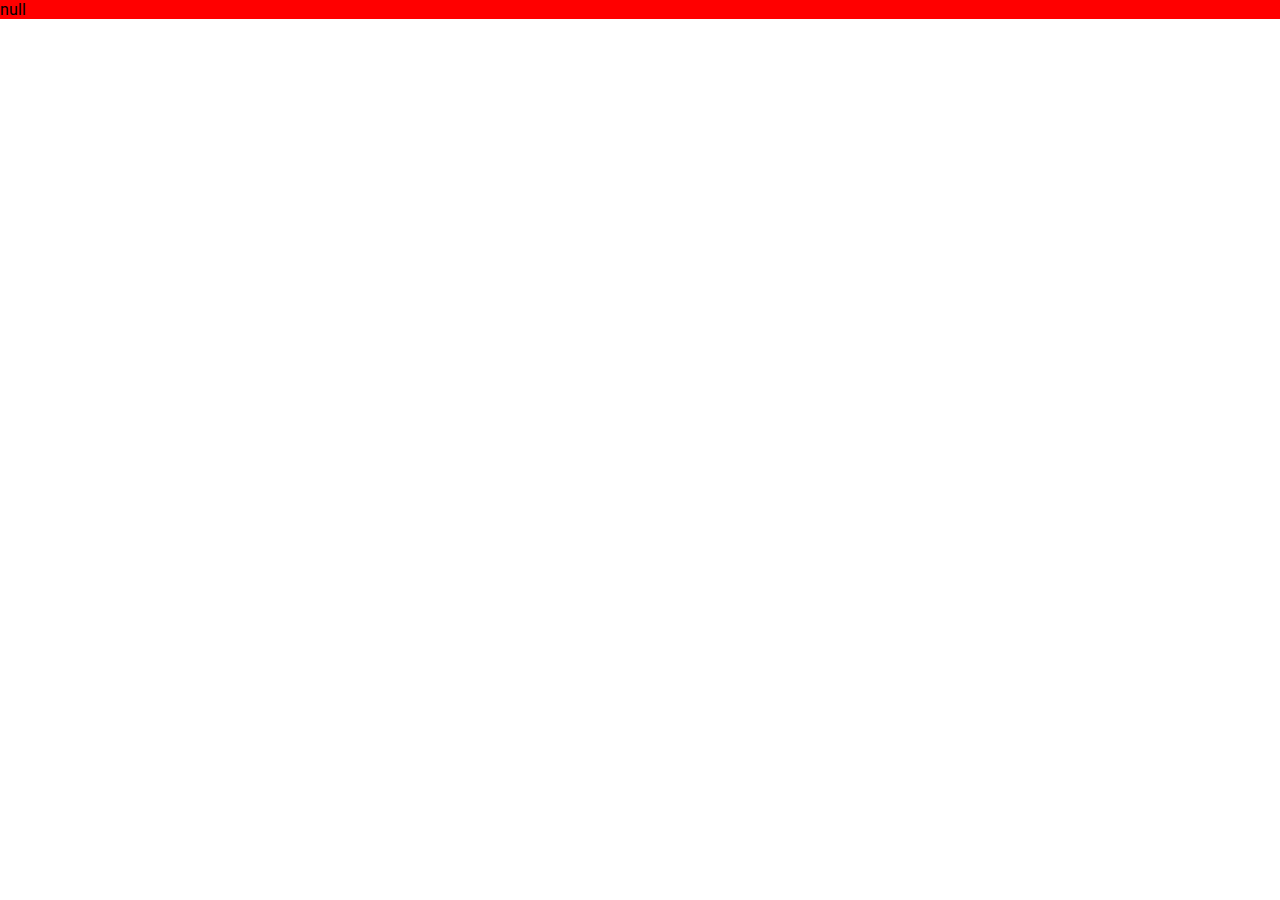
==== index.html @ 8d52ff78 "Add files via upload" ====
<!DOCTYPE html><html><head>
    <meta charset="utf-8">
    <meta http-equiv="X-UA-Compatible" content="IE=edge">
    <meta name="viewport" content="width=device-width, initial-scale=1.0">
    <meta name="scaffolded-by" content="https://github.com/google/stagehand">
    <meta name="mobile-web-app-capable" content="yes">
    <meta name="mobile-web-app-status-bar-style" content="black">
    <title>Orientater</title>
    <link rel="stylesheet" href="styles.css">
    <link rel="icon" href="favicon.ico">
    <script defer="" src="main.dart.js"></script>
    

</head>


<body id="container">
<div class="Spielfeld" id="feld"></div>


  <div id="output"></div>
    <div id="dbg"></div>


</body></html>
---- styles.css ----
@import url(https://fonts.googleapis.com/css?family=Roboto);

html, body {
  width: 100%;
  height: 100%;
  margin: 0;
  padding: 0;
  font-family: 'Roboto', sans-serif;
}

#output {
  padding: 20px;
  text-align: center;
}



#container { display:block; }

@media only screen and (orientation:portrait){

    #container {

        height: 100vw;

        -webkit-transform: rotate(-90deg);

        -moz-transform: rotate(-90deg);

        -o-transform: rotate(-90deg);

        -ms-transform: rotate(-90deg);

        transform: rotate(-90deg);

    }

}

@media only screen and (orientation:landscape){

    #container {

        -webkit-transform: rotate(0deg);

        -moz-transform: rotate(0deg);

        -o-transform: rotate(0deg);

        -ms-transform: rotate(0deg);

        transform: rotate(0deg);

    }

}
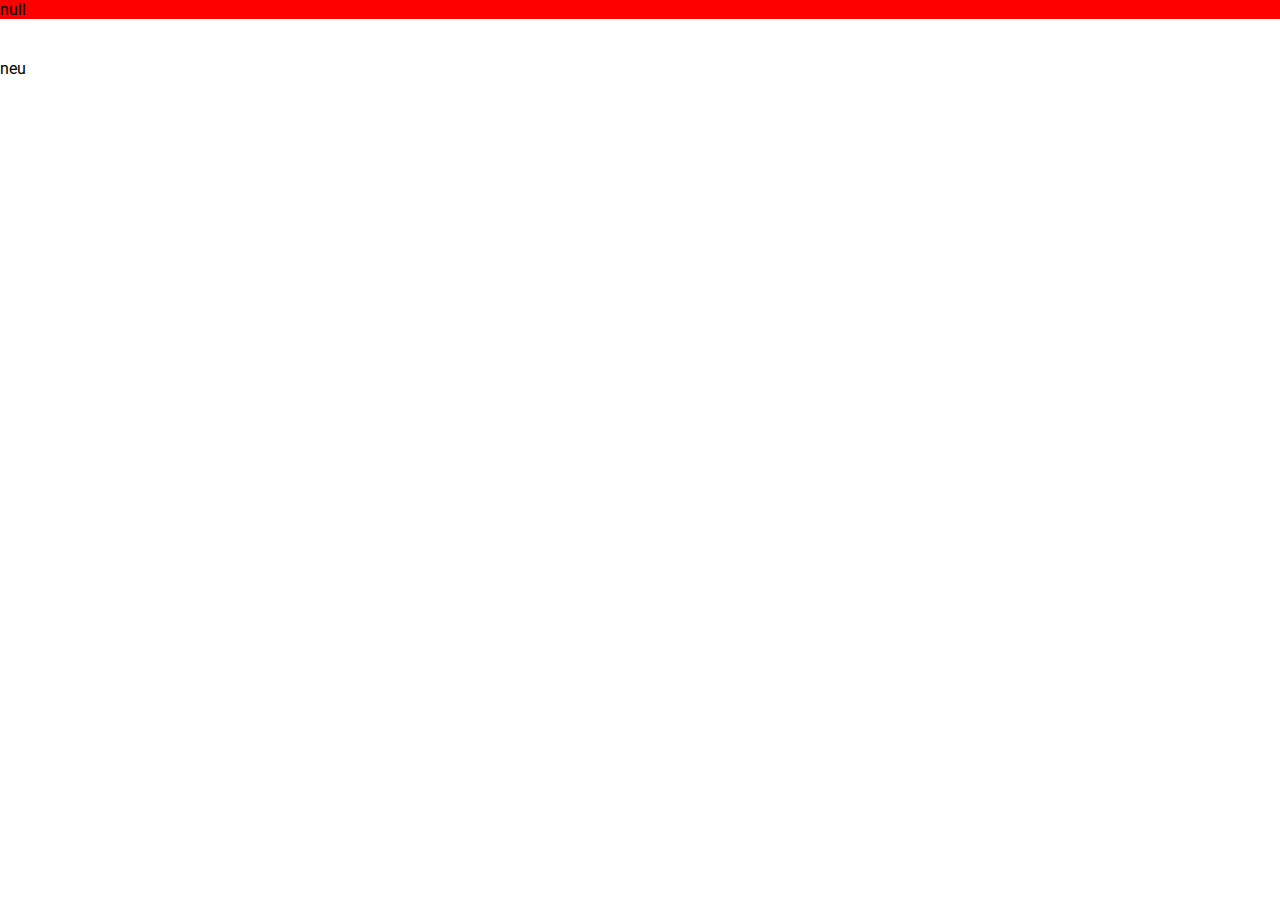
==== commit 245f9123: "Add files via upload" ====
--- a/index.html
+++ b/index.html
@@ -20,6 +20,7 @@
 
   <div id="output"></div>
     <div id="dbg"></div>
+<div>neu</div>
 
 
 </body></html>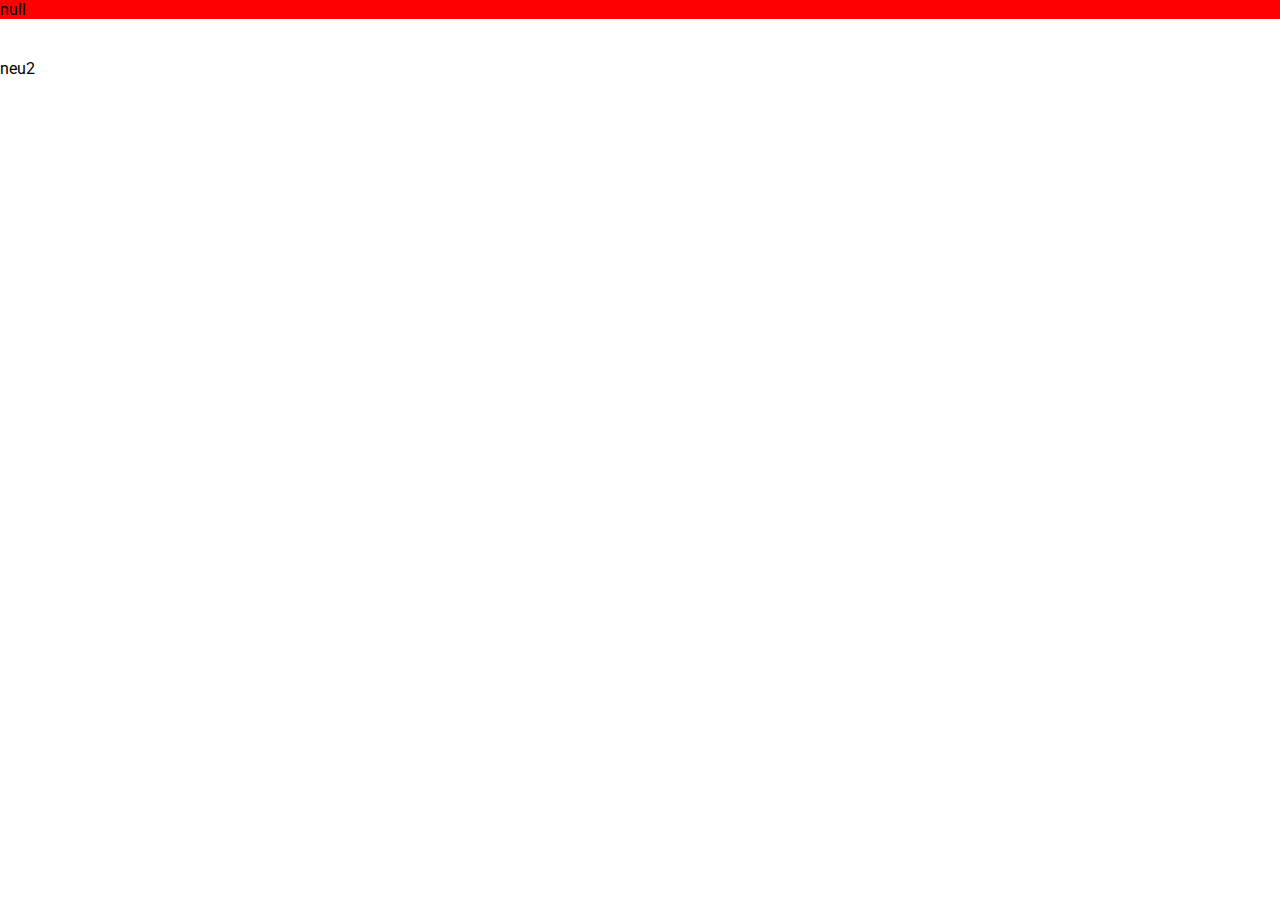
==== commit 990cb3c2: "Add files via upload" ====
--- a/index.html
+++ b/index.html
@@ -20,7 +20,7 @@
 
   <div id="output"></div>
     <div id="dbg"></div>
-<div>neu</div>
+<div>neu2</div>
 
 
 </body></html>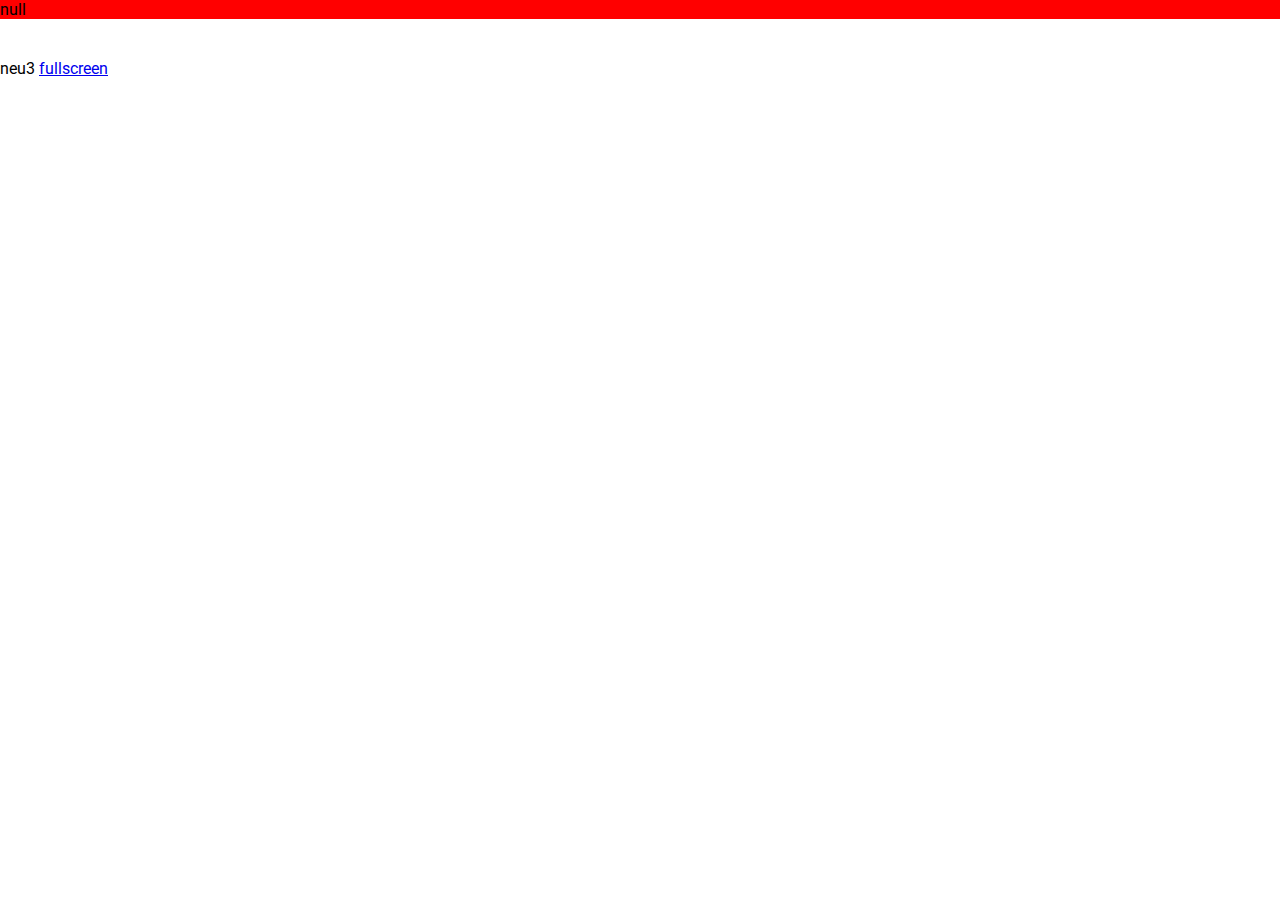
==== commit d5082cf2: "Add files via upload" ====
--- a/index.html
+++ b/index.html
@@ -11,6 +11,7 @@
     <script defer="" src="main.dart.js"></script>
     
 
+
 </head>
 
 
@@ -20,7 +21,32 @@
 
   <div id="output"></div>
     <div id="dbg"></div>
-<div>neu2</div>
+<div>neu3 <a href="javascript:fs"> fullscreen </a></div>
+
+<script>
+
+    /* Android Browser hack */
+    window.addEventListener("load", function() { window.scrollTo(0, 0); });
+
+    // use this with care, only if you don't have overflow content to be scrolled.
+    // document.addEventListener("touchmove",   function(e) { e.preventDefault() });
+    /* End Android hack */
+
+    function fs() {
+        var body = document.documentElement;
+        if (body.requestFullscreen) {
+            body.requestFullscreen();
+        } else if (body.webkitRequestFullscreen) {
+            body.webkitRequestFullscreen();
+        } else if (body.mozRequestFullScreen) {
+            body.mozRequestFullScreen();
+        } else if (body.msRequestFullscreen) {
+            body.msRequestFullscreen();
+        }
+
+    }
+
+</script>
 
 
 </body></html>--- a/styles.css
+++ b/styles.css
@@ -20,8 +20,6 @@
 @media only screen and (orientation:portrait){
 
     #container {
-
-        height: 100vw;
 
         -webkit-transform: rotate(-90deg);
 
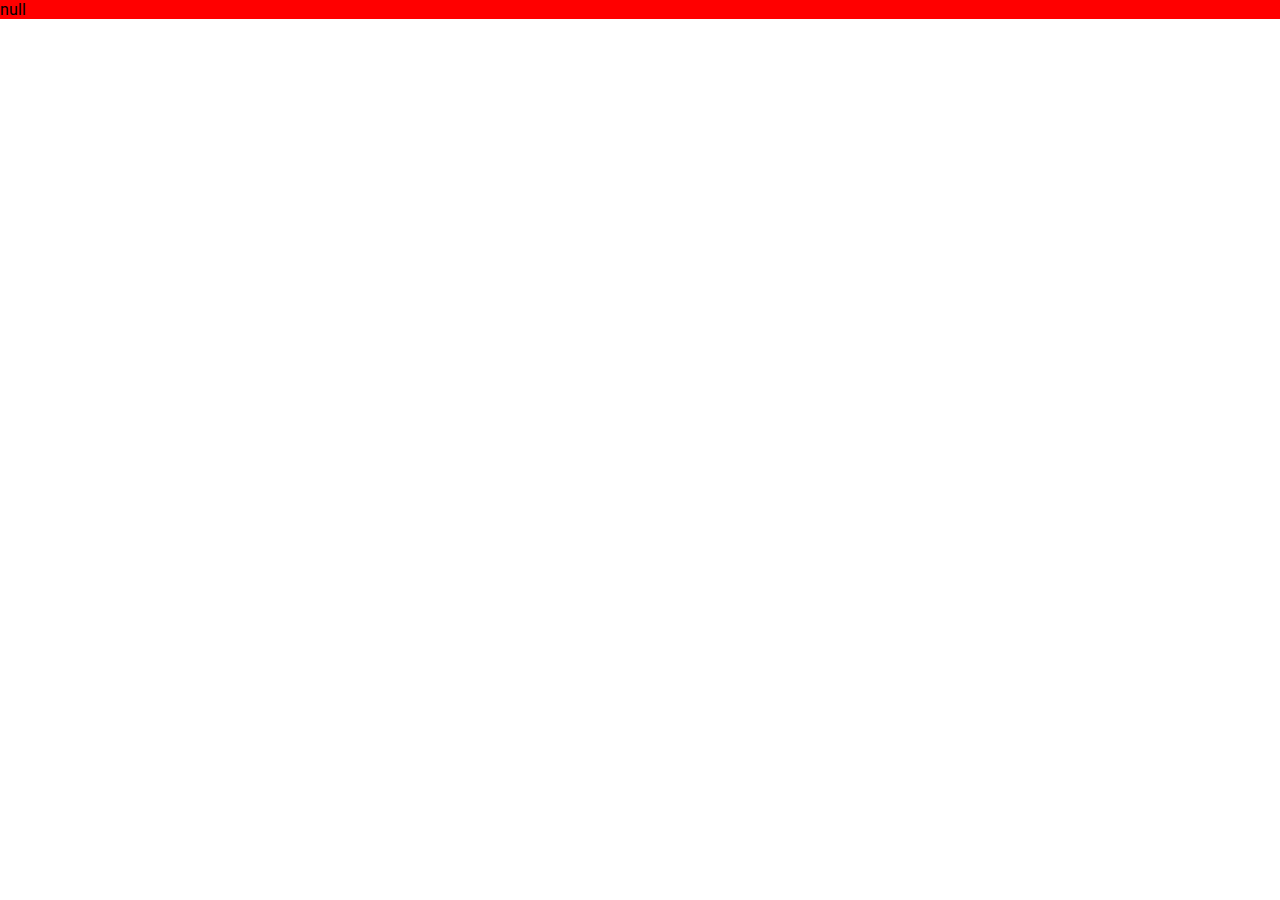
==== commit fd29953e: "Add files via upload" ====
--- a/index.html
+++ b/index.html
@@ -20,8 +20,10 @@
 
 
   <div id="output"></div>
+    <div id="alpha"></div>
+    <div id="beta"></div>
+    <div id="gamma"></div>
     <div id="dbg"></div>
-<div>neu3 <a href="javascript:fs"> fullscreen </a></div>
 
 <script>
 
@@ -32,20 +34,6 @@
     // document.addEventListener("touchmove",   function(e) { e.preventDefault() });
     /* End Android hack */
 
-    function fs() {
-        var body = document.documentElement;
-        if (body.requestFullscreen) {
-            body.requestFullscreen();
-        } else if (body.webkitRequestFullscreen) {
-            body.webkitRequestFullscreen();
-        } else if (body.mozRequestFullScreen) {
-            body.mozRequestFullScreen();
-        } else if (body.msRequestFullscreen) {
-            body.msRequestFullscreen();
-        }
-
-    }
-
 </script>
 
 
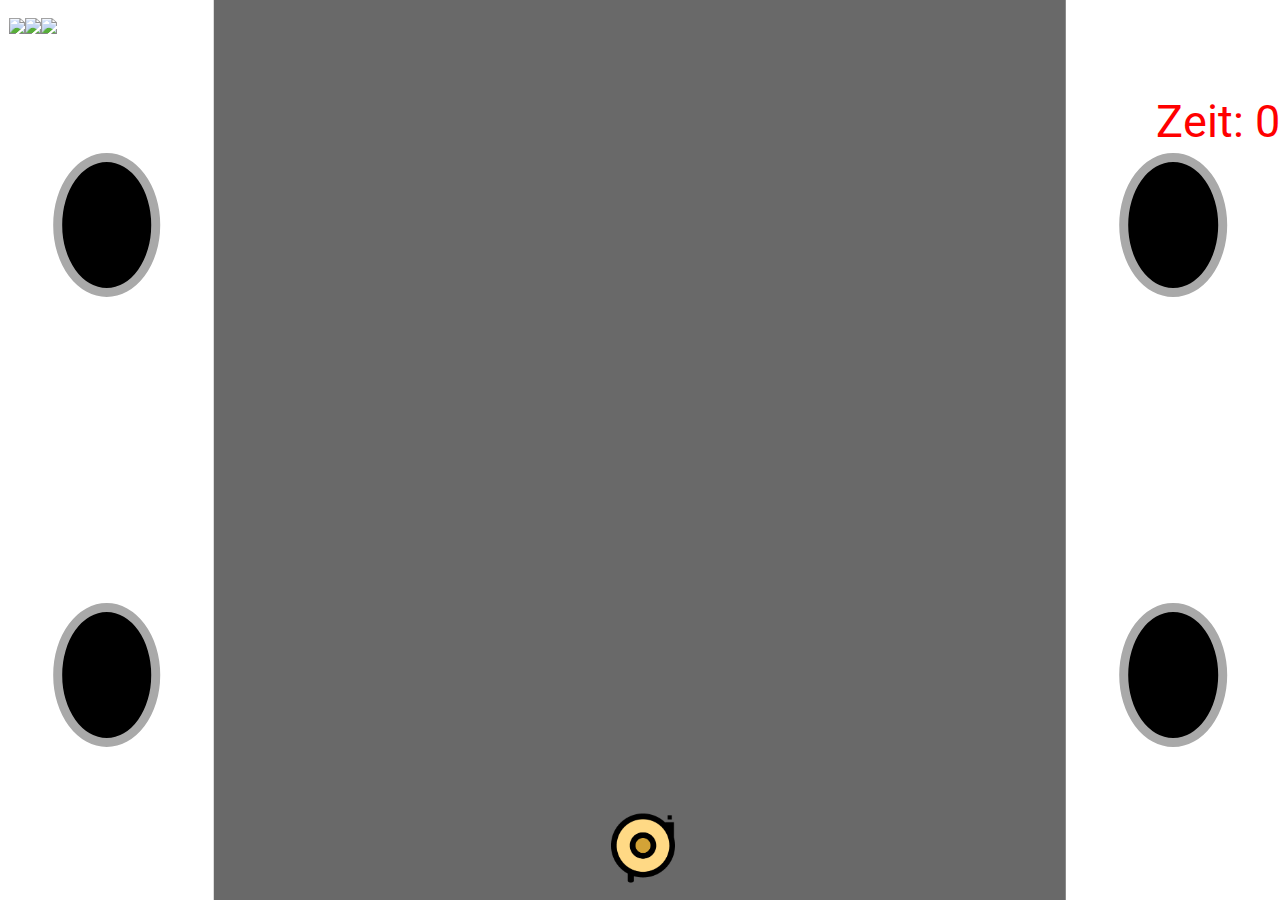
==== commit 1b05099f: "Add files via upload" ====
--- a/index.html
+++ b/index.html
@@ -1,40 +1,49 @@
 <!DOCTYPE html><html><head>
     <meta charset="utf-8">
     <meta http-equiv="X-UA-Compatible" content="IE=edge">
-    <meta name="viewport" content="width=device-width, initial-scale=1.0">
+    <meta name="viewport" content="width=device-width, initial-scale=1, maximum-scale=1, user-scalable=no, minimal-ui">
     <meta name="scaffolded-by" content="https://github.com/google/stagehand">
-    <meta name="mobile-web-app-capable" content="yes">
-    <meta name="mobile-web-app-status-bar-style" content="black">
-    <title>Orientater</title>
+    <title>MexicanJones</title>
     <link rel="stylesheet" href="styles.css">
     <link rel="icon" href="favicon.ico">
     <script defer="" src="main.dart.js"></script>
     
+</head>
+
+<body>
+<div id="header"></div>
 
 
-</head>
+<div id="health"></div>
+
+<div id="Spielfeld"></div>
 
 
-<body id="container">
-<div class="Spielfeld" id="feld"></div>
+    <div class="button" id="topLeft"></div>
+    <div class="button" id="bottomLeft"></div>
+
+    <div class="button" id="topRight"></div>
+    <div class="button" id="bottomRight"></div>
+
+<div id="output">
+    <img id="jones" alt=":(">
+</div>
+
+<div id="message"> turn your smartphone to landscape mode </div>
+
+<div class="debug" id="debugger"></div>
+<div class="debug" id="nmbr">Cooler Text!</div>
+<div class="debug"> karo </div>
+<div class="debug" id="objects"></div>
+<div class="debug" id="dbg"></div>
+<div class="debug" id="dbg2"></div>
+<div class="debug" id="dbg3"></div>
+<div class="debug" id="dbg4"></div>
+<div class="debug" id="dbg5"></div>
+<div class="debug" id="dbg6"></div>
+<div id="time"></div>
 
 
-  <div id="output"></div>
-    <div id="alpha"></div>
-    <div id="beta"></div>
-    <div id="gamma"></div>
-    <div id="dbg"></div>
-
-<script>
-
-    /* Android Browser hack */
-    window.addEventListener("load", function() { window.scrollTo(0, 0); });
-
-    // use this with care, only if you don't have overflow content to be scrolled.
-    // document.addEventListener("touchmove",   function(e) { e.preventDefault() });
-    /* End Android hack */
-
-</script>
 
 
 </body></html>--- a/styles.css
+++ b/styles.css
@@ -1,55 +1,129 @@
-@import url(https://fonts.googleapis.com/css?family=Roboto);
-
-html, body {
-  width: 100%;
-  height: 100%;
-  margin: 0;
-  padding: 0;
-  font-family: 'Roboto', sans-serif;
-}
-
-#output {
-  padding: 20px;
-  text-align: center;
-}
-
-
-
-#container { display:block; }
-
-@media only screen and (orientation:portrait){
-
-    #container {
-
-        -webkit-transform: rotate(-90deg);
-
-        -moz-transform: rotate(-90deg);
-
-        -o-transform: rotate(-90deg);
-
-        -ms-transform: rotate(-90deg);
-
-        transform: rotate(-90deg);
-
-    }
-
-}
-
-@media only screen and (orientation:landscape){
-
-    #container {
-
-        -webkit-transform: rotate(0deg);
-
-        -moz-transform: rotate(0deg);
-
-        -o-transform: rotate(0deg);
-
-        -ms-transform: rotate(0deg);
-
-        transform: rotate(0deg);
-
-    }
-
-}
-
+@import url(https://fonts.googleapis.com/css?family=Roboto);
+
+html, body {
+  width: 100%;
+  height: 100%;
+  margin: 0;
+  padding: 0;
+  background-color: white;
+  font-family: 'Roboto', sans-serif;
+}
+
+#nmbr{
+  top:3%;
+  left:3%;
+}
+
+#output {
+  bottom:0%;
+  position:fixed;
+  left: 50%;
+  padding: 3px;
+
+}
+#jones{
+  max-width: 5vw;
+  //max-height:12vh;
+  transform: translate(-50%, 50%);
+}
+.objects{
+  position:absolute;
+}
+
+#message{
+  visibility: hidden;
+  position: fixed;
+  z-index: 50;
+  background-color: dimgray;
+  width: 60%;
+  height: 60%;
+  left: 20%;
+  up: 20%;
+
+}
+
+#Left{
+  left:0%;
+  bottom: 0%;
+}
+#Right{
+  left:83.3%;
+  bottom: 0%;
+}
+
+.button{
+  border:solid;
+  border-width: 1vh;
+  border-color: darkgrey;
+  height:14vh;
+  width:7vw;
+  position: fixed;
+  background: #000;
+  border-radius:50%;
+  transform:translate(-50%,-50%);
+  z-index: 1;
+
+}
+
+#topLeft{
+  top:25%;
+  left:8.35%;
+}
+
+#bottomLeft{
+  top:75%;
+  left:8.35%;
+}
+#topRight{
+  top:25%;
+  left:91.65%;
+}
+
+#bottomRight{
+  top:75%;
+  left:91.65%;
+}
+
+
+objects > img{
+  margin: 0px;
+  padding: -10px;
+  max-width: 10px;
+  top : 0%;
+  left:0%;
+  position:fixed;
+}
+
+div#health{
+  position:fixed;
+  top:2%;
+  left: 0.7%;
+  z-index: 1;
+
+}
+
+#Spielfeld{
+  position: fixed;
+  left: 50%;
+  top:0%;
+  height: 100%;
+  width: 66.6%;
+  background-color: dimgrey;
+  transform:translate(-50%,0%);
+
+}
+
+.debug{
+  text-align: right;
+  visibility: hidden;
+  z-index: -1;
+}
+#time{
+  text-align: right;
+  height: 20%;
+  font-size: 5vh;
+  color:red;
+//visibility: hidden;
+  z-index: -1;
+}
+
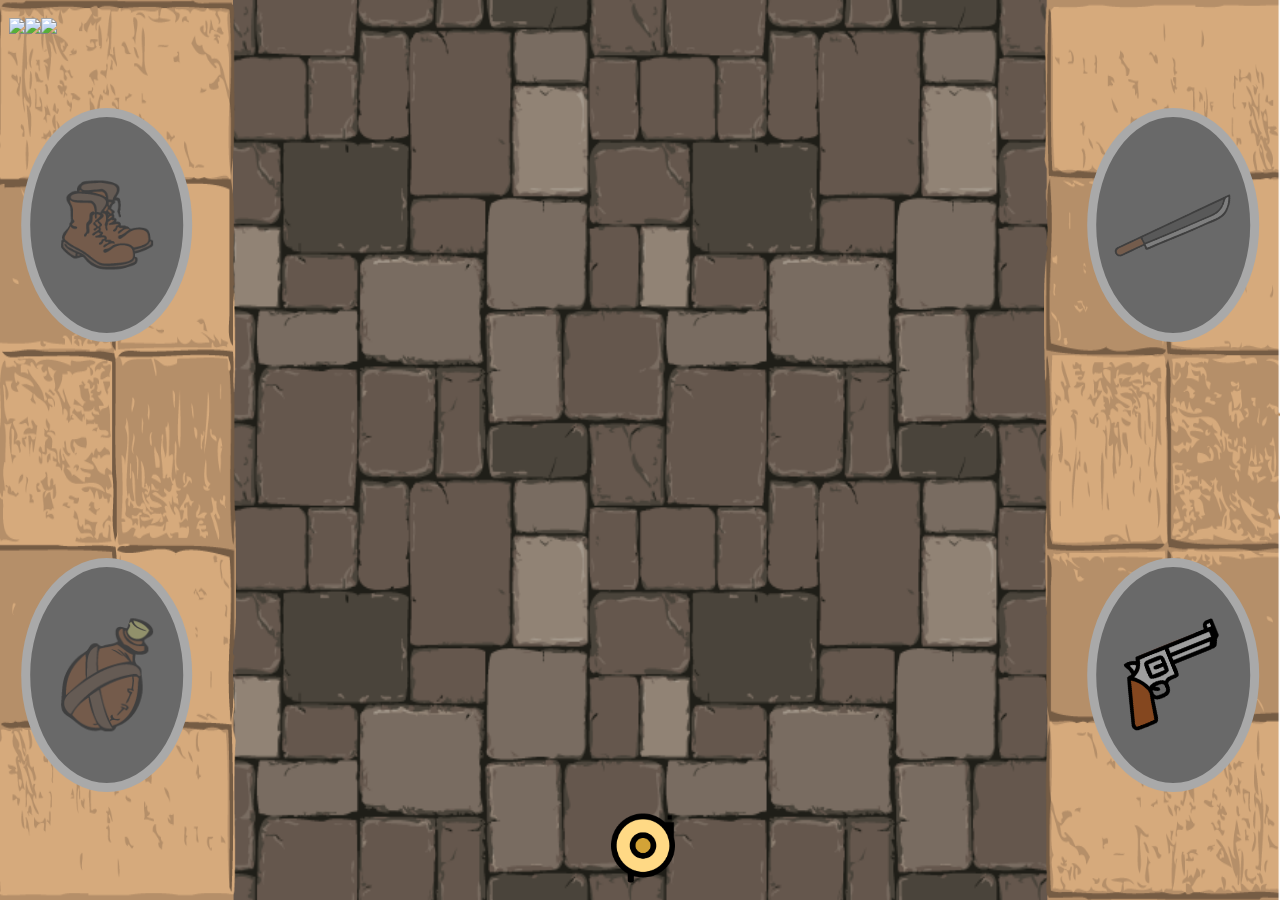
==== commit 278088d2: "Add files via upload" ====
--- a/index.html
+++ b/index.html
@@ -11,37 +11,49 @@
 </head>
 
 <body>
+<img id="sideLeft" class="side" src="images/seitenwand_links.png">
+<img id="sideRight" class="side" src="images/seitenwand_rechts.png">
 <div id="header"></div>
 
 
 <div id="health"></div>
 
-<div id="Spielfeld"></div>
 
 
-    <div class="button" id="topLeft"></div>
-    <div class="button" id="bottomLeft"></div>
-
-    <div class="button" id="topRight"></div>
-    <div class="button" id="bottomRight"></div>
-
+<div id="time"></div>
+<div class="button" id="topLeft"><img class="buttonImage" src="images/buttons/boots.png"></div>
+<div class="button" id="bottomLeft"><img class="buttonImage" src="images/buttons/flask.png"></div>
+<div id="pew"></div>
+<img id="sword" src="images/slash.png">
+<div class="button" id="topRight"><img class="buttonImage" src="images/buttons/machete.png"></div>
+<div class="button" id="bottomRight"><img class="buttonImage" src="images/buttons/revolver.png"></div>
+<div>
+<video playsinline="" muted="" autoplay="" loop="" src="https://rawgit.com/bower-media-samples/big-buck-bunny-480p-30s/master/video.mp4" height="1" width="1"></video>
+</div>
 <div id="output">
     <img id="jones" alt=":(">
 </div>
-
-<div id="message"> turn your smartphone to landscape mode </div>
+<div id="msg"><div id="msg2">
+    Mexican Jones muss aus dem <br>
+    Tempel fliehen.<br>
+    Doch das geht nur im <br>
+    Landscape-Modus, da er sonst <br>
+    in der Zeit feststeckt!<br>
+    Drehe dein Gerät, <br>
+    um ihn loslaufen zu lassen!</div>
+    <div id="restart">Restart</div></div>
 
 <div class="debug" id="debugger"></div>
 <div class="debug" id="nmbr">Cooler Text!</div>
-<div class="debug"> karo </div>
-<div class="debug" id="objects"></div>
+<div class="debug" id="nmbr2">window orientation</div>
+<div class="debug" id="karo"> karo </div>
+<div id="objects" class="objects"></div>
 <div class="debug" id="dbg"></div>
 <div class="debug" id="dbg2"></div>
 <div class="debug" id="dbg3"></div>
 <div class="debug" id="dbg4"></div>
 <div class="debug" id="dbg5"></div>
 <div class="debug" id="dbg6"></div>
-<div id="time"></div>
 
 
 
--- a/styles.css
+++ b/styles.css
@@ -9,6 +9,26 @@
   font-family: 'Roboto', sans-serif;
 }
 
+.side{
+  position: fixed;
+  width: 40%;
+  height: 100%;
+  z-index:3;
+  width : 18.4%;
+}
+
+#sideLeft{
+  top: 0%;
+  left: 0%;
+}
+
+#sideRight{
+  top: 0%;
+  right: 0%;
+}
+
+
+
 #nmbr{
   top:3%;
   left:3%;
@@ -19,28 +39,58 @@
   position:fixed;
   left: 50%;
   padding: 3px;
-
+  z-index: 100;
+}
+
+
+#sword{
+  position: fixed;
+  z-index: 3;
+  width: 6vw;
+  height: 12vh;
+ // -webkit-transform:rotate(360deg);
+ // border-style: solid;
+ // border-width: 0 0 5vh 5vw;
+ // border-color: transparent transparent white transparent;
+  transform: translate(-50%, 50%) rotate(-90deg);
+
+}
+#restart{
+  z-index: 50;
+  padding-top: 10vh;
+  padding-bottom: 10vh;
+  position: fixed;
+  background-color: black;
+  width: 100%;
+  color: wheat;
+  text-align: center;
+  bottom: 0%;
+  left: 0%;
+  border-top-style:  solid;
+  border-top-color: white;
+
+}
+#pew{
+  position: fixed;
+  width: 0px;
+  height: 0px;
+  z-index: 3;
+  -webkit-transform:rotate(360deg);
+  border-style: solid;
+  border-width: 0 0.3vw 5vh 0.3vw;
+  border-color: transparent transparent #ffea00 transparent;
+  transform: translate(-50%, 50%);
 }
 #jones{
-  max-width: 5vw;
+ // max-width: 5vw;
   //max-height:12vh;
+  z-index: 100;
   transform: translate(-50%, 50%);
 }
 .objects{
   position:absolute;
 }
 
-#message{
-  visibility: hidden;
-  position: fixed;
-  z-index: 50;
-  background-color: dimgray;
-  width: 60%;
-  height: 60%;
-  left: 20%;
-  up: 20%;
-
-}
 
 #Left{
   left:0%;
@@ -55,14 +105,34 @@
   border:solid;
   border-width: 1vh;
   border-color: darkgrey;
-  height:14vh;
-  width:7vw;
-  position: fixed;
-  background: #000;
+  height:24vh;
+  width:12vw;
+  position: fixed;
+  background: dimgrey;
   border-radius:50%;
   transform:translate(-50%,-50%);
-  z-index: 1;
-
+  z-index: 4;
+  color: white;
+}
+
+.buttonImage{
+  width: 60%;
+  transform:translate(-50%,-50%);
+  text-align: center;
+  vertical-align: middle;
+  color: white;
+  position: relative;
+  top: 50%;
+  left: 50%;
+}
+
+
+#bottomRight>img{
+  width: 75%;
+  transform: translate(-50%,-50%) rotate(-22deg);
+}
+#topRight>img{
+  transform: translate(-50%,-50%) rotate(20deg);
 }
 
 #topLeft{
@@ -85,40 +155,21 @@
 }
 
 
-objects > img{
-  margin: 0px;
-  padding: -10px;
-  max-width: 10px;
-  top : 0%;
-  left:0%;
-  position:fixed;
-}
 
 div#health{
   position:fixed;
   top:2%;
   left: 0.7%;
-  z-index: 1;
-
-}
-
-#Spielfeld{
-  position: fixed;
-  left: 50%;
-  top:0%;
-  height: 100%;
-  width: 66.6%;
-  background-color: dimgrey;
-  transform:translate(-50%,0%);
-
-}
-
+  z-index: 4;
+
+}
 .debug{
   text-align: right;
   visibility: hidden;
   z-index: -1;
 }
 #time{
+  top:0%;
   text-align: right;
   height: 20%;
   font-size: 5vh;
@@ -127,3 +178,30 @@
   z-index: -1;
 }
 
+#msg{
+  left:0%;
+  top:0%;
+  position: fixed;
+  background-color: grey;
+  border-color: black;
+  border-style: solid;
+  z-index:    300;
+  padding:10%;
+  visibility: visible;
+  height:100%;
+  width:100%;
+
+
+}
+
+#msg2{
+  position: fixed;
+  left:50%;
+  top:50%;
+  text-align: center;
+  color: white;
+  text-decoration-style: solid;
+  font-size:  large;
+  transform: translate(-50%, -50%);
+}
+
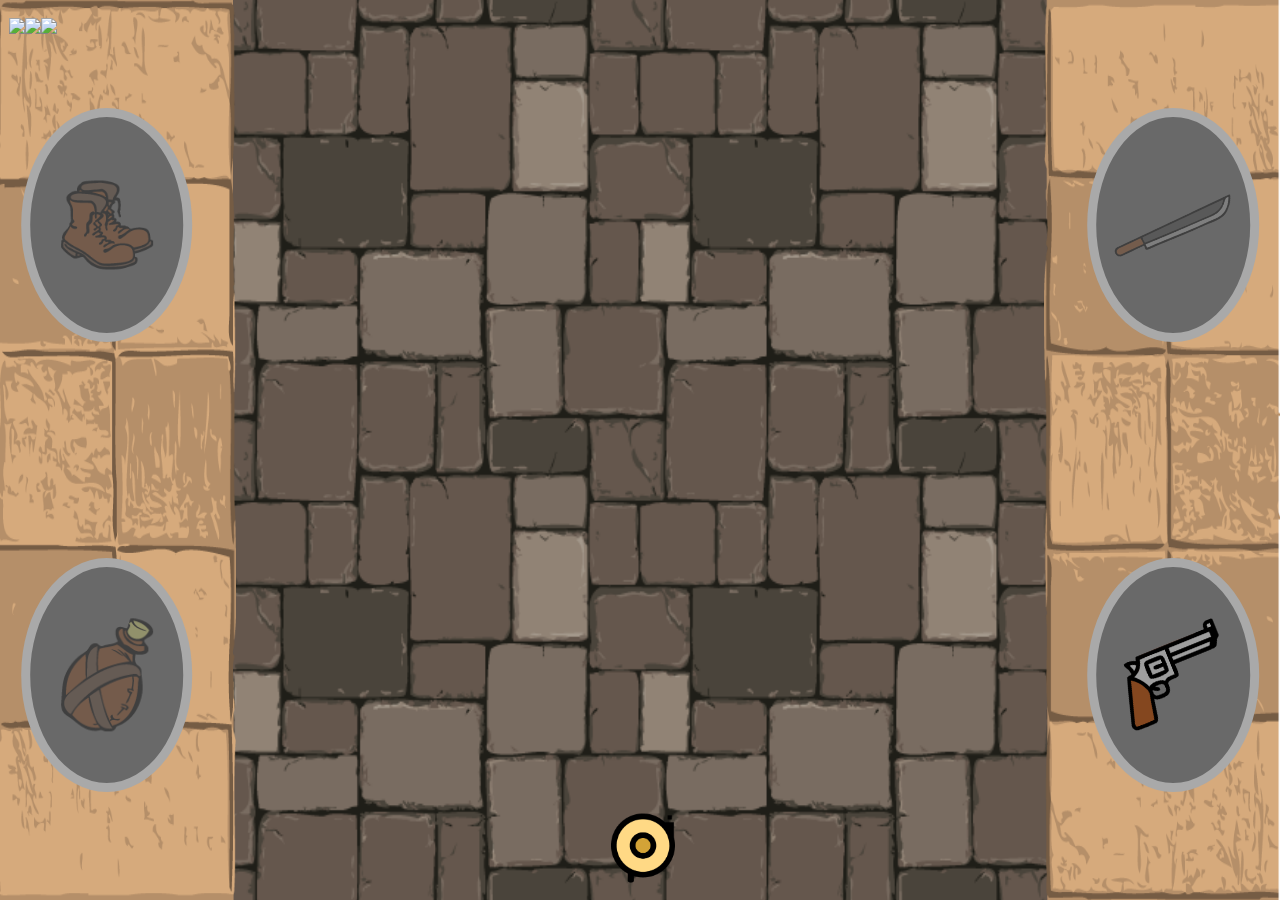
==== commit 68c2b9dc: "Add files via upload" ====
--- a/index.html
+++ b/index.html
@@ -43,18 +43,8 @@
     um ihn loslaufen zu lassen!</div>
     <div id="restart">Restart</div></div>
 
-<div class="debug" id="debugger"></div>
-<div class="debug" id="nmbr">Cooler Text!</div>
-<div class="debug" id="nmbr2">window orientation</div>
-<div class="debug" id="karo"> karo </div>
+
 <div id="objects" class="objects"></div>
-<div class="debug" id="dbg"></div>
-<div class="debug" id="dbg2"></div>
-<div class="debug" id="dbg3"></div>
-<div class="debug" id="dbg4"></div>
-<div class="debug" id="dbg5"></div>
-<div class="debug" id="dbg6"></div>
-
 
 
 
--- a/styles.css
+++ b/styles.css
@@ -1,207 +1,207 @@
-@import url(https://fonts.googleapis.com/css?family=Roboto);
-
-html, body {
-  width: 100%;
-  height: 100%;
-  margin: 0;
-  padding: 0;
-  background-color: white;
-  font-family: 'Roboto', sans-serif;
-}
-
-.side{
-  position: fixed;
-  width: 40%;
-  height: 100%;
-  z-index:3;
-  width : 18.4%;
-}
-
-#sideLeft{
-  top: 0%;
-  left: 0%;
-}
-
-#sideRight{
-  top: 0%;
-  right: 0%;
-}
-
-
-
-#nmbr{
-  top:3%;
-  left:3%;
-}
-
-#output {
-  bottom:0%;
-  position:fixed;
-  left: 50%;
-  padding: 3px;
-  z-index: 100;
-}
-
-
-#sword{
-  position: fixed;
-  z-index: 3;
-  width: 6vw;
-  height: 12vh;
- // -webkit-transform:rotate(360deg);
- // border-style: solid;
- // border-width: 0 0 5vh 5vw;
- // border-color: transparent transparent white transparent;
-  transform: translate(-50%, 50%) rotate(-90deg);
-
-}
-#restart{
-  z-index: 50;
-  padding-top: 10vh;
-  padding-bottom: 10vh;
-  position: fixed;
-  background-color: black;
-  width: 100%;
-  color: wheat;
-  text-align: center;
-  bottom: 0%;
-  left: 0%;
-  border-top-style:  solid;
-  border-top-color: white;
-
-}
-#pew{
-  position: fixed;
-  width: 0px;
-  height: 0px;
-  z-index: 3;
-  -webkit-transform:rotate(360deg);
-  border-style: solid;
-  border-width: 0 0.3vw 5vh 0.3vw;
-  border-color: transparent transparent #ffea00 transparent;
-  transform: translate(-50%, 50%);
-}
-#jones{
- // max-width: 5vw;
-  //max-height:12vh;
-  z-index: 100;
-  transform: translate(-50%, 50%);
-}
-.objects{
-  position:absolute;
-}
-
-
-#Left{
-  left:0%;
-  bottom: 0%;
-}
-#Right{
-  left:83.3%;
-  bottom: 0%;
-}
-
-.button{
-  border:solid;
-  border-width: 1vh;
-  border-color: darkgrey;
-  height:24vh;
-  width:12vw;
-  position: fixed;
-  background: dimgrey;
-  border-radius:50%;
-  transform:translate(-50%,-50%);
-  z-index: 4;
-  color: white;
-}
-
-.buttonImage{
-  width: 60%;
-  transform:translate(-50%,-50%);
-  text-align: center;
-  vertical-align: middle;
-  color: white;
-  position: relative;
-  top: 50%;
-  left: 50%;
-}
-
-
-#bottomRight>img{
-  width: 75%;
-  transform: translate(-50%,-50%) rotate(-22deg);
-}
-#topRight>img{
-  transform: translate(-50%,-50%) rotate(20deg);
-}
-
-#topLeft{
-  top:25%;
-  left:8.35%;
-}
-
-#bottomLeft{
-  top:75%;
-  left:8.35%;
-}
-#topRight{
-  top:25%;
-  left:91.65%;
-}
-
-#bottomRight{
-  top:75%;
-  left:91.65%;
-}
-
-
-
-div#health{
-  position:fixed;
-  top:2%;
-  left: 0.7%;
-  z-index: 4;
-
-}
-.debug{
-  text-align: right;
-  visibility: hidden;
-  z-index: -1;
-}
-#time{
-  top:0%;
-  text-align: right;
-  height: 20%;
-  font-size: 5vh;
-  color:red;
-//visibility: hidden;
-  z-index: -1;
-}
-
-#msg{
-  left:0%;
-  top:0%;
-  position: fixed;
-  background-color: grey;
-  border-color: black;
-  border-style: solid;
-  z-index:    300;
-  padding:10%;
-  visibility: visible;
-  height:100%;
-  width:100%;
-
-
-}
-
-#msg2{
-  position: fixed;
-  left:50%;
-  top:50%;
-  text-align: center;
-  color: white;
-  text-decoration-style: solid;
-  font-size:  large;
-  transform: translate(-50%, -50%);
-}
-
+@import url(https://fonts.googleapis.com/css?family=Roboto);
+
+html, body {
+  width: 100%;
+  height: 100%;
+  margin: 0;
+  padding: 0;
+  background-color: white;
+  font-family: 'Roboto', sans-serif;
+}
+
+.side{
+  position: fixed;
+  width: 40%;
+  height: 100%;
+  z-index:3;
+  width : 18.4%;
+}
+
+#sideLeft{
+  top: 0%;
+  left: 0%;
+}
+
+#sideRight{
+  top: 0%;
+  right: 0%;
+}
+
+
+
+#nmbr{
+  top:3%;
+  left:3%;
+}
+
+#output {
+  bottom:0%;
+  position:fixed;
+  left: 50%;
+  padding: 3px;
+  z-index: 100;
+}
+
+
+#sword{
+  position: fixed;
+  z-index: 3;
+  width: 6vw;
+  height: 12vh;
+ // -webkit-transform:rotate(360deg);
+ // border-style: solid;
+ // border-width: 0 0 5vh 5vw;
+ // border-color: transparent transparent white transparent;
+  transform: translate(-50%, 50%) rotate(-90deg);
+
+}
+#restart{
+  z-index: 50;
+  padding-top: 10vh;
+  padding-bottom: 10vh;
+  position: fixed;
+  background-color: black;
+  width: 100%;
+  color: wheat;
+  text-align: center;
+  bottom: 0%;
+  left: 0%;
+  border-top-style:  solid;
+  border-top-color: white;
+
+}
+#pew{
+  position: fixed;
+  width: 0px;
+  height: 0px;
+  z-index: 3;
+  -webkit-transform:rotate(360deg);
+  border-style: solid;
+  border-width: 0 0.3vw 5vh 0.3vw;
+  border-color: transparent transparent #ffea00 transparent;
+  transform: translate(-50%, 50%);
+}
+#jones{
+ // max-width: 5vw;
+  //max-height:12vh;
+  z-index: 100;
+  transform: translate(-50%, 50%);
+}
+.objects{
+  position:absolute;
+}
+
+
+#Left{
+  left:0%;
+  bottom: 0%;
+}
+#Right{
+  left:83.3%;
+  bottom: 0%;
+}
+
+.button{
+  border:solid;
+  border-width: 1vh;
+  border-color: darkgrey;
+  height:24vh;
+  width:12vw;
+  position: fixed;
+  background: dimgrey;
+  border-radius:50%;
+  transform:translate(-50%,-50%);
+  z-index: 4;
+  color: white;
+}
+
+.buttonImage{
+  width: 60%;
+  transform:translate(-50%,-50%);
+  text-align: center;
+  vertical-align: middle;
+  color: white;
+  position: relative;
+  top: 50%;
+  left: 50%;
+}
+
+
+#bottomRight>img{
+  width: 75%;
+  transform: translate(-50%,-50%) rotate(-22deg);
+}
+#topRight>img{
+  transform: translate(-50%,-50%) rotate(20deg);
+}
+
+#topLeft{
+  top:25%;
+  left:8.35%;
+}
+
+#bottomLeft{
+  top:75%;
+  left:8.35%;
+}
+#topRight{
+  top:25%;
+  left:91.65%;
+}
+
+#bottomRight{
+  top:75%;
+  left:91.65%;
+}
+
+
+
+div#health{
+  position:fixed;
+  top:2%;
+  left: 0.7%;
+  z-index: 4;
+
+}
+.debug{
+  text-align: right;
+  visibility: hidden;
+  z-index: -1;
+}
+#time{
+  top:0%;
+  text-align: right;
+  height: 20%;
+  font-size: 5vh;
+  color:red;
+//visibility: hidden;
+  z-index: -1;
+}
+
+#msg{
+  left:0%;
+  top:0%;
+  position: fixed;
+  background-color: grey;
+  border-color: black;
+  border-style: solid;
+  z-index:    300;
+  padding:10%;
+  visibility: visible;
+  height:100%;
+  width:100%;
+
+
+}
+
+#msg2{
+  position: fixed;
+  left:50%;
+  top:50%;
+  text-align: center;
+  color: white;
+  text-decoration-style: solid;
+  font-size:  large;
+  transform: translate(-50%, -50%);
+}
+
